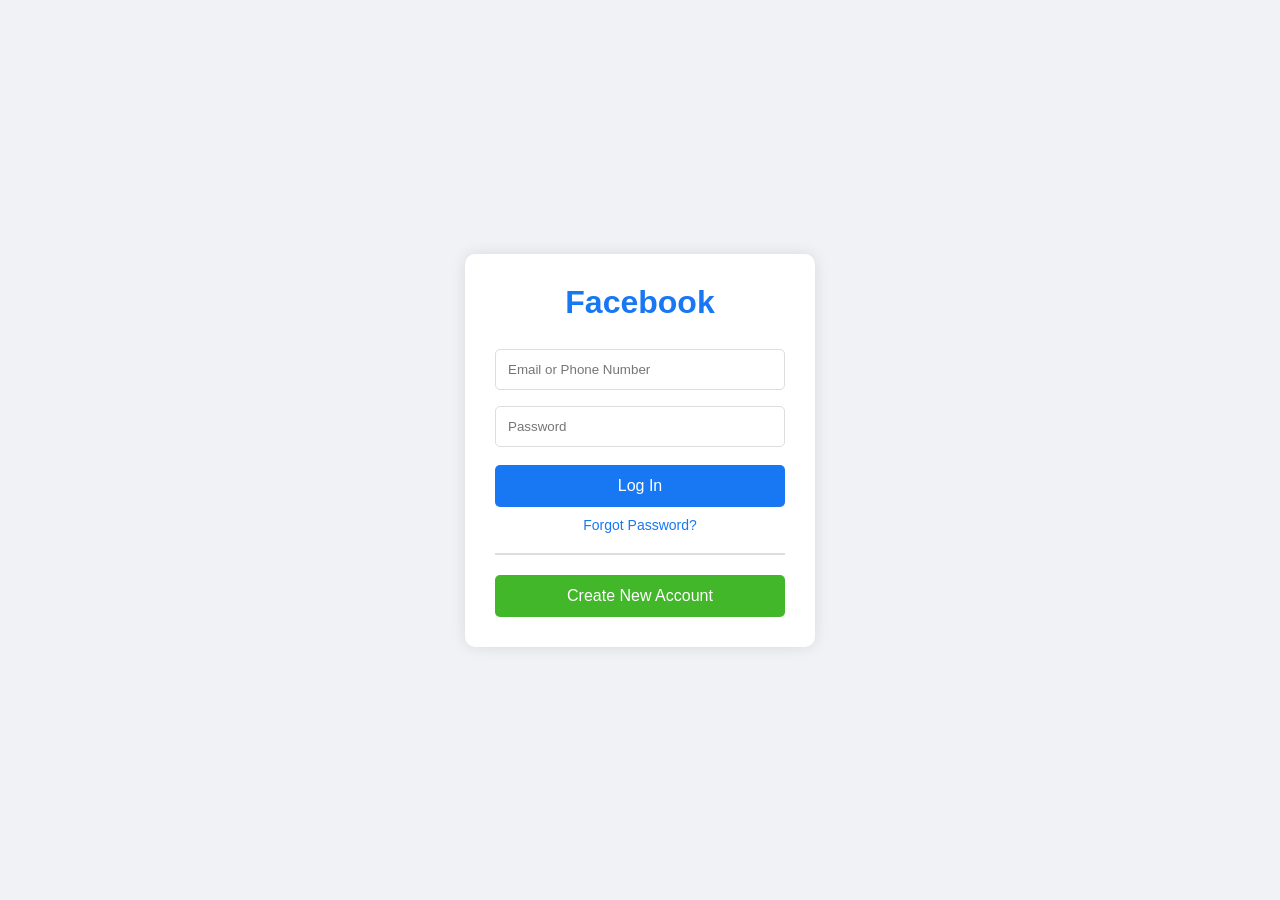
==== Facebook/index.html @ 591538bc "Update and rename Facebook.html to index.html" ====
<!DOCTYPE html>
<html lang="en">
<head>
    <meta charset="UTF-8">
    <meta name="viewport" content="width=device-width, initial-scale=1.0">
    <title>Facebook Login</title>
    <link rel="stylesheet" href="Facebook.css">
</head>
<body>
    <div class="login-card">
        <h2>Facebook</h2>
        <form>
            <input type="text" placeholder="Email or Phone Number" required>
            <input type="password" placeholder="Password" required>
            <button type="submit">Log In</button>
            <a href="#">Forgot Password?</a>
        </form>
        <hr>
        <button class="create-account">Create New Account</button>
    </div>
</body>
</html>
---- Facebook/Facebook.css ----
/* style.css */

/* Reset */
* {
    box-sizing: border-box;
    margin: 0;
    padding: 0;
    font-family: Arial, sans-serif;
}

/* Body background */
body {
    background-color: #f0f2f5;
    display: flex;
    justify-content: center;
    align-items: center;
    height: 100vh;
}

/* Login card */
.login-card {
    background-color: #fff;
    padding: 30px;
    border-radius: 10px;
    width: 350px;
    box-shadow: 0 0 15px rgba(0,0,0,0.1);
    text-align: center;
}

/* Facebook heading */
.login-card h2 {
    color: #1877f2;
    font-size: 32px;
    margin-bottom: 20px;
}

/* Form fields */
.login-card form input[type="text"],
.login-card form input[type="password"] {
    width: 100%;
    padding: 12px;
    margin: 8px 0;
    border: 1px solid #ddd;
    border-radius: 5px;
}

/* Login button */
.login-card form button {
    width: 100%;
    padding: 12px;
    background-color: #1877f2;
    color: #fff;
    border: none;
    border-radius: 5px;
    margin-top: 10px;
    cursor: pointer;
    font-size: 16px;
}

.login-card form button:hover {
    background-color: #165ecf;
}

/* Forgot password link */
.login-card a {
    display: block;
    margin: 10px 0;
    color: #1877f2;
    text-decoration: none;
    font-size: 14px;
}

.login-card a:hover {
    text-decoration: underline;
}

/* Divider */
.login-card hr {
    margin: 20px 0;
    border: 0.5px solid #ddd;
}

/* Create account button */
.create-account {
    width: 100%;
    padding: 12px;
    background-color: #42b72a;
    color: #fff;
    border: none;
    border-radius: 5px;
    font-size: 16px;
    cursor: pointer;
}

.create-account:hover {
    background-color: #36a420;
}
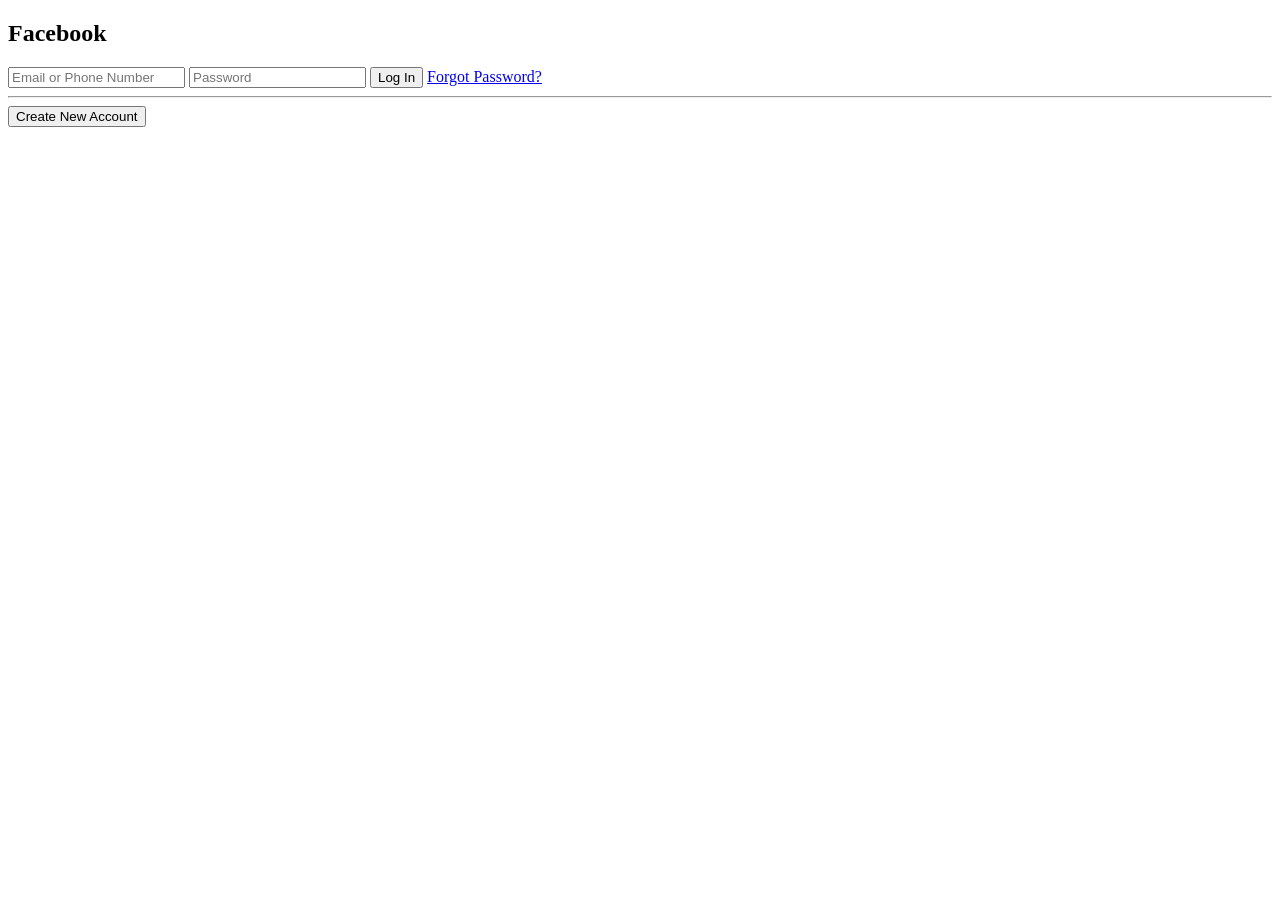
==== commit a8ee8670: "Update index.html" ====
--- a/Facebook/index.html
+++ b/Facebook/index.html
@@ -4,7 +4,7 @@
     <meta charset="UTF-8">
     <meta name="viewport" content="width=device-width, initial-scale=1.0">
     <title>Facebook Login</title>
-    <link rel="stylesheet" href="Facebook.css">
+    <link rel="stylesheet" href="style.css">
 </head>
 <body>
     <div class="login-card">
@@ -20,3 +20,4 @@
     </div>
 </body>
 </html>
+
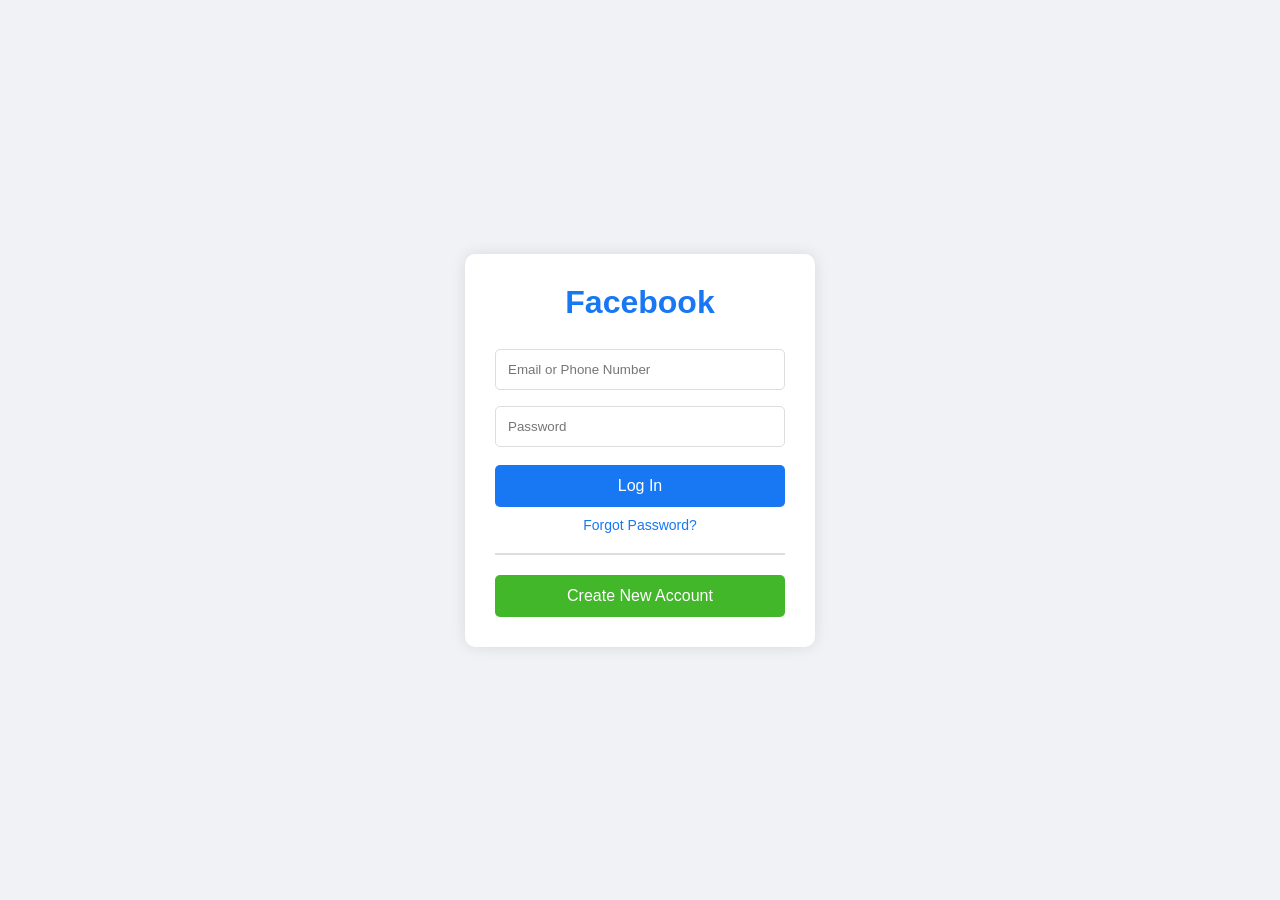
==== commit 7584c1d0: "Update and rename Facebook index.html to Facebook/index.html" ====
--- a/Facebook/index.html
+++ b/Facebook/index.html
@@ -21,3 +21,4 @@
 </body>
 </html>
 
+
--- a/Facebook/style.css
+++ b/Facebook/style.css
@@ -0,0 +1,97 @@
+/* style.css */
+
+/* Reset */
+* {
+    box-sizing: border-box;
+    margin: 0;
+    padding: 0;
+    font-family: Arial, sans-serif;
+}
+
+/* Body background */
+body {
+    background-color: #f0f2f5;
+    display: flex;
+    justify-content: center;
+    align-items: center;
+    height: 100vh;
+}
+
+/* Login card */
+.login-card {
+    background-color: #fff;
+    padding: 30px;
+    border-radius: 10px;
+    width: 350px;
+    box-shadow: 0 0 15px rgba(0,0,0,0.1);
+    text-align: center;
+}
+
+/* Facebook heading */
+.login-card h2 {
+    color: #1877f2;
+    font-size: 32px;
+    margin-bottom: 20px;
+}
+
+/* Form fields */
+.login-card form input[type="text"],
+.login-card form input[type="password"] {
+    width: 100%;
+    padding: 12px;
+    margin: 8px 0;
+    border: 1px solid #ddd;
+    border-radius: 5px;
+}
+
+/* Login button */
+.login-card form button {
+    width: 100%;
+    padding: 12px;
+    background-color: #1877f2;
+    color: #fff;
+    border: none;
+    border-radius: 5px;
+    margin-top: 10px;
+    cursor: pointer;
+    font-size: 16px;
+}
+
+.login-card form button:hover {
+    background-color: #165ecf;
+}
+
+/* Forgot password link */
+.login-card a {
+    display: block;
+    margin: 10px 0;
+    color: #1877f2;
+    text-decoration: none;
+    font-size: 14px;
+}
+
+.login-card a:hover {
+    text-decoration: underline;
+}
+
+/* Divider */
+.login-card hr {
+    margin: 20px 0;
+    border: 0.5px solid #ddd;
+}
+
+/* Create account button */
+.create-account {
+    width: 100%;
+    padding: 12px;
+    background-color: #42b72a;
+    color: #fff;
+    border: none;
+    border-radius: 5px;
+    font-size: 16px;
+    cursor: pointer;
+}
+
+.create-account:hover {
+    background-color: #36a420;
+}
